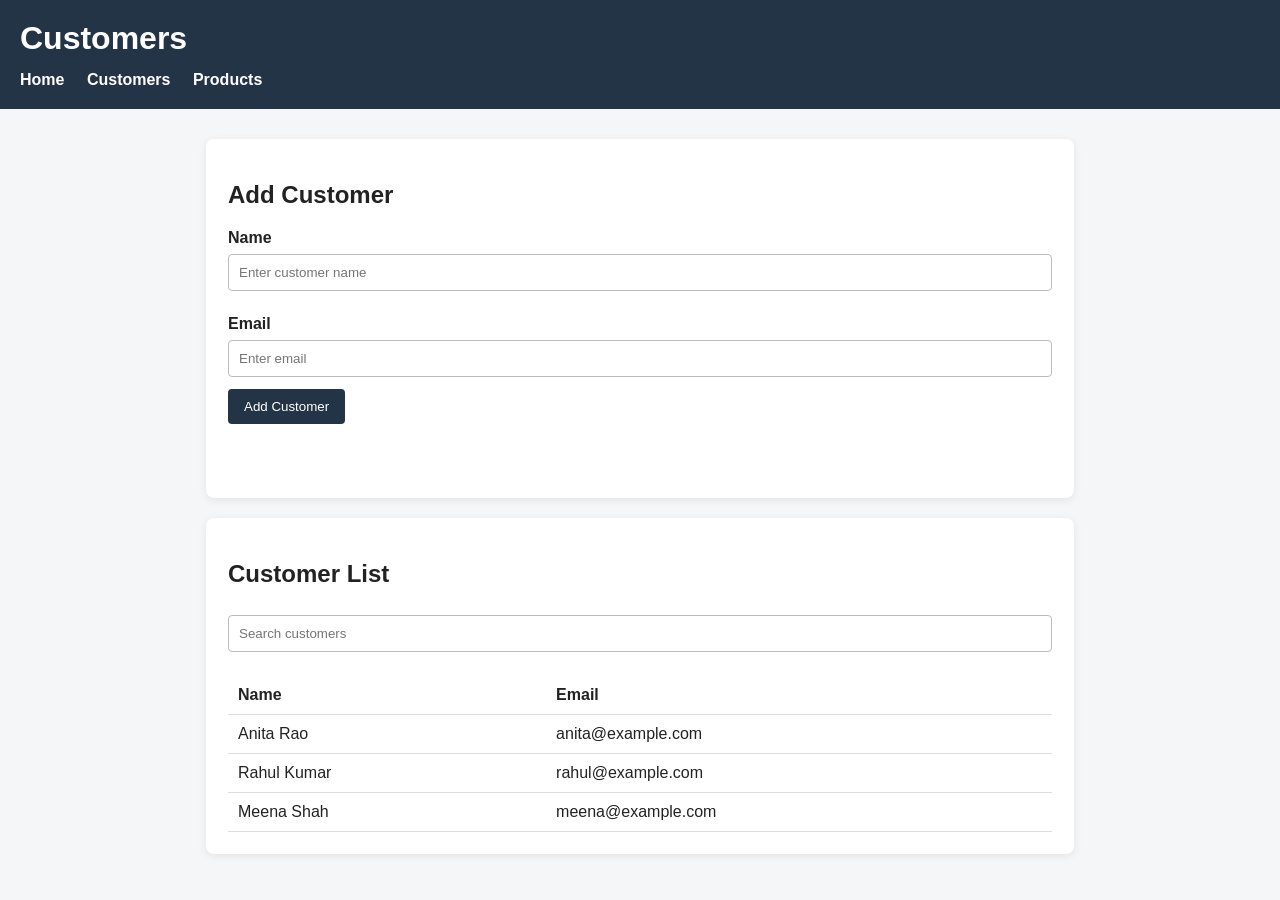
==== customers.html @ 37ca8af6 "Initial commit" ====
<!DOCTYPE html>
<html lang="en">
<head>
  <meta charset="UTF-8">
  <meta name="viewport" content="width=device-width, initial-scale=1.0">
  <title>Customers - Git Practice Shop</title>
  <link rel="stylesheet" href="css/style.css">
</head>
<body>
<header><h1>Customers</h1><nav>
  <a href="index.html">Home</a>
  <a href="customers.html">Customers</a>
  <a href="products.html">Products</a>
</nav></header>
<main>
  <section class="card">
    <h2>Add Customer</h2>
    <form id="customerForm">
      <label for="customerName">Name</label>
      <input id="customerName" type="text" placeholder="Enter customer name">
      <label for="customerEmail">Email</label>
      <input id="customerEmail" type="email" placeholder="Enter email">
      <button type="submit">Add Customer</button>
      <p id="message" class="message"></p>
    </form>
  </section>
  <section class="card">
    <h2>Customer List</h2>
    <input id="customerSearch" type="text" placeholder="Search customers">
    <table id="customerTable">
      <thead><tr><th>Name</th><th>Email</th></tr></thead>
      <tbody>
        <tr><td>Anita Rao</td><td>anita@example.com</td></tr>
        <tr><td>Rahul Kumar</td><td>rahul@example.com</td></tr>
        <tr><td>Meena Shah</td><td>meena@example.com</td></tr>
      </tbody>
    </table>
  </section>
</main>
<script src="js/app.js"></script>
</body>
</html>
---- css/style.css ----
* { box-sizing: border-box; }
body { margin: 0; font-family: Arial, sans-serif; background: #f4f6f8; color: #222; }
header { background: #243447; color: white; padding: 20px; }
header h1 { margin: 0 0 14px; }
nav a { color: white; margin-right: 18px; text-decoration: none; font-weight: bold; }
nav a:hover { text-decoration: underline; }
main { max-width: 900px; margin: 30px auto; padding: 0 16px; }
.card { background: white; padding: 22px; margin-bottom: 20px; border-radius: 8px; box-shadow: 0 2px 8px rgba(0,0,0,.08); }
label { display: block; margin-top: 12px; font-weight: bold; }
input { width: 100%; padding: 10px; margin: 7px 0 12px; border: 1px solid #bbb; border-radius: 4px; }
button { padding: 10px 16px; border: 0; border-radius: 4px; background: #243447; color: white; cursor: pointer; }
table { width: 100%; border-collapse: collapse; margin-top: 12px; }
th, td { text-align: left; padding: 10px; border-bottom: 1px solid #ddd; }
.message { font-weight: bold; min-height: 20px; }
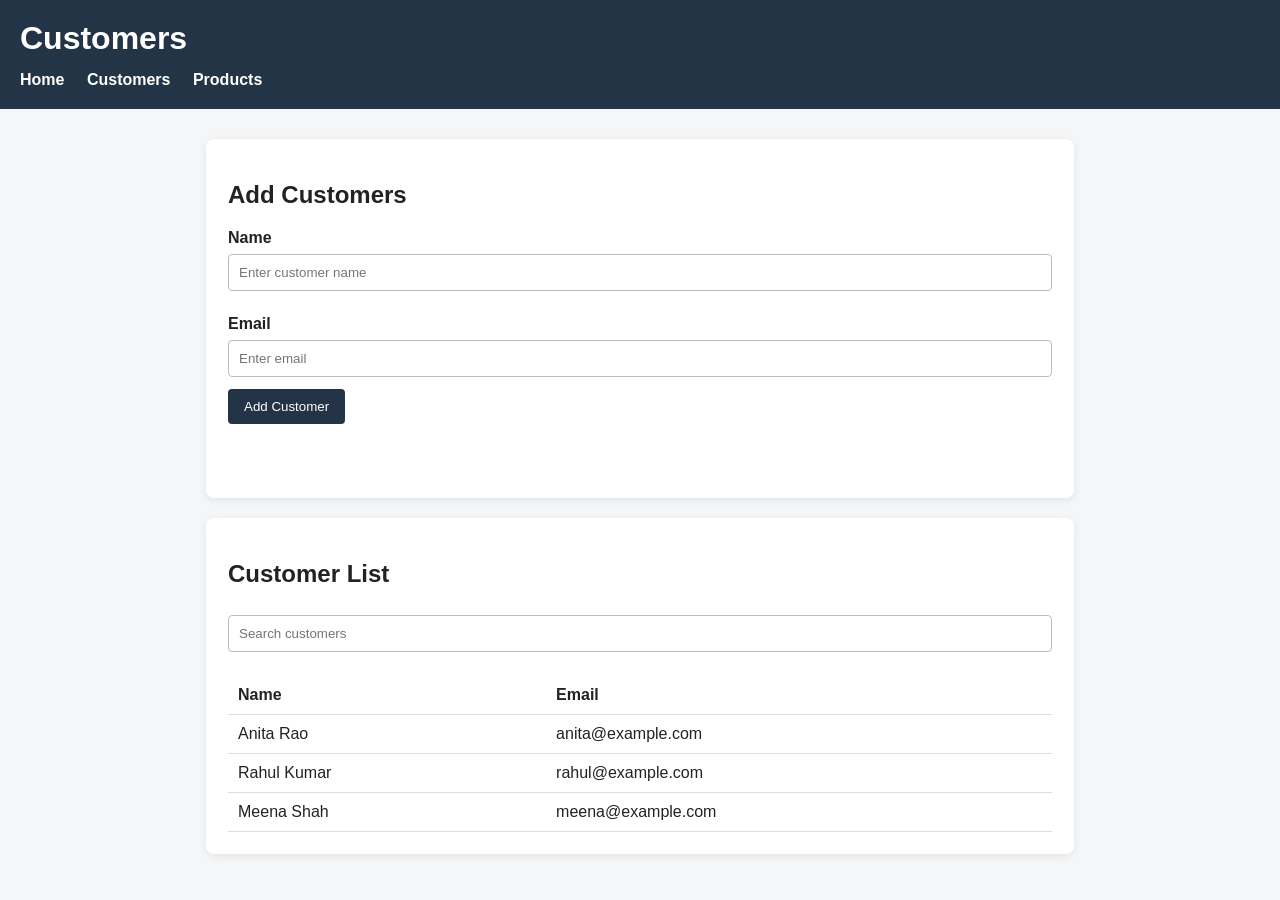
==== commit 35f18915: "updated customers file" ====
--- a/customers.html
+++ b/customers.html
@@ -14,7 +14,7 @@
 </nav></header>
 <main>
   <section class="card">
-    <h2>Add Customer</h2>
+    <h2>Add Customers</h2>
     <form id="customerForm">
       <label for="customerName">Name</label>
       <input id="customerName" type="text" placeholder="Enter customer name">
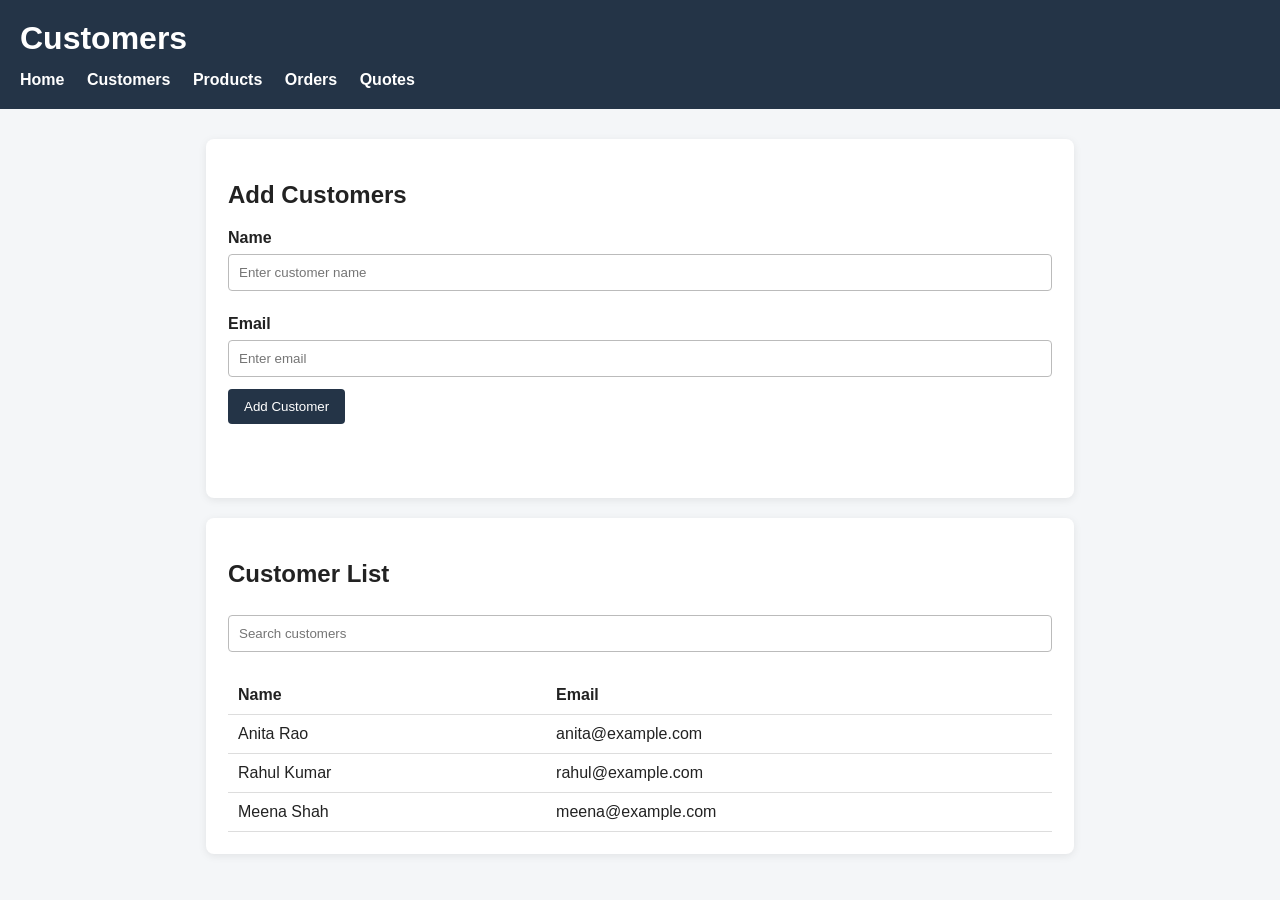
==== commit 67e99c9a: "Fix customer delete bug" ====
--- a/customers.html
+++ b/customers.html
@@ -11,6 +11,8 @@
   <a href="index.html">Home</a>
   <a href="customers.html">Customers</a>
   <a href="products.html">Products</a>
+  <a href="orders.html">Orders</a>
+  <a href="quotes.html">Quotes</a>
 </nav></header>
 <main>
   <section class="card">
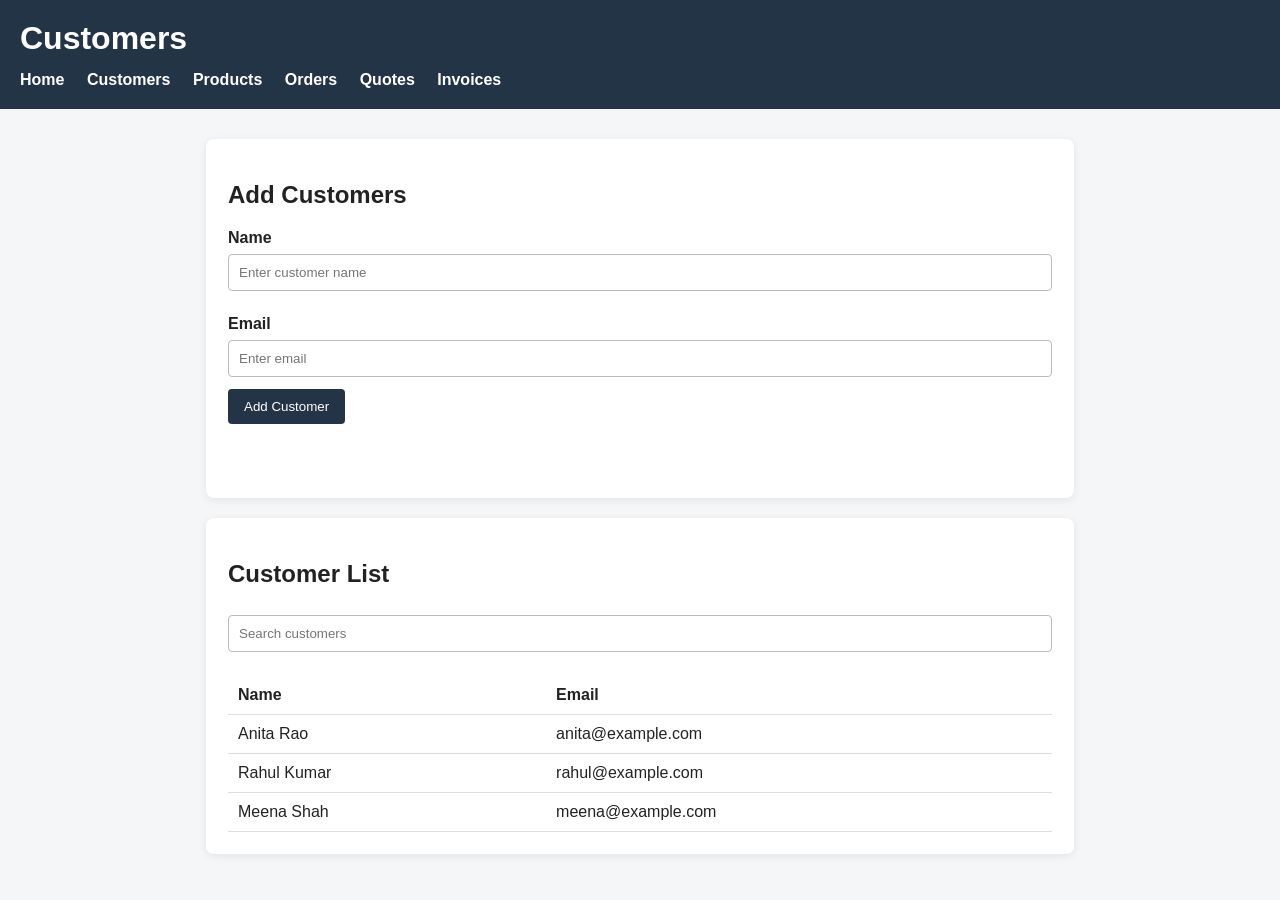
==== commit 1fd7fcd2: "add invoices" ====
--- a/customers.html
+++ b/customers.html
@@ -13,6 +13,7 @@
   <a href="products.html">Products</a>
   <a href="orders.html">Orders</a>
   <a href="quotes.html">Quotes</a>
+  <a href="invoices.html">Invoices</a>
 </nav></header>
 <main>
   <section class="card">
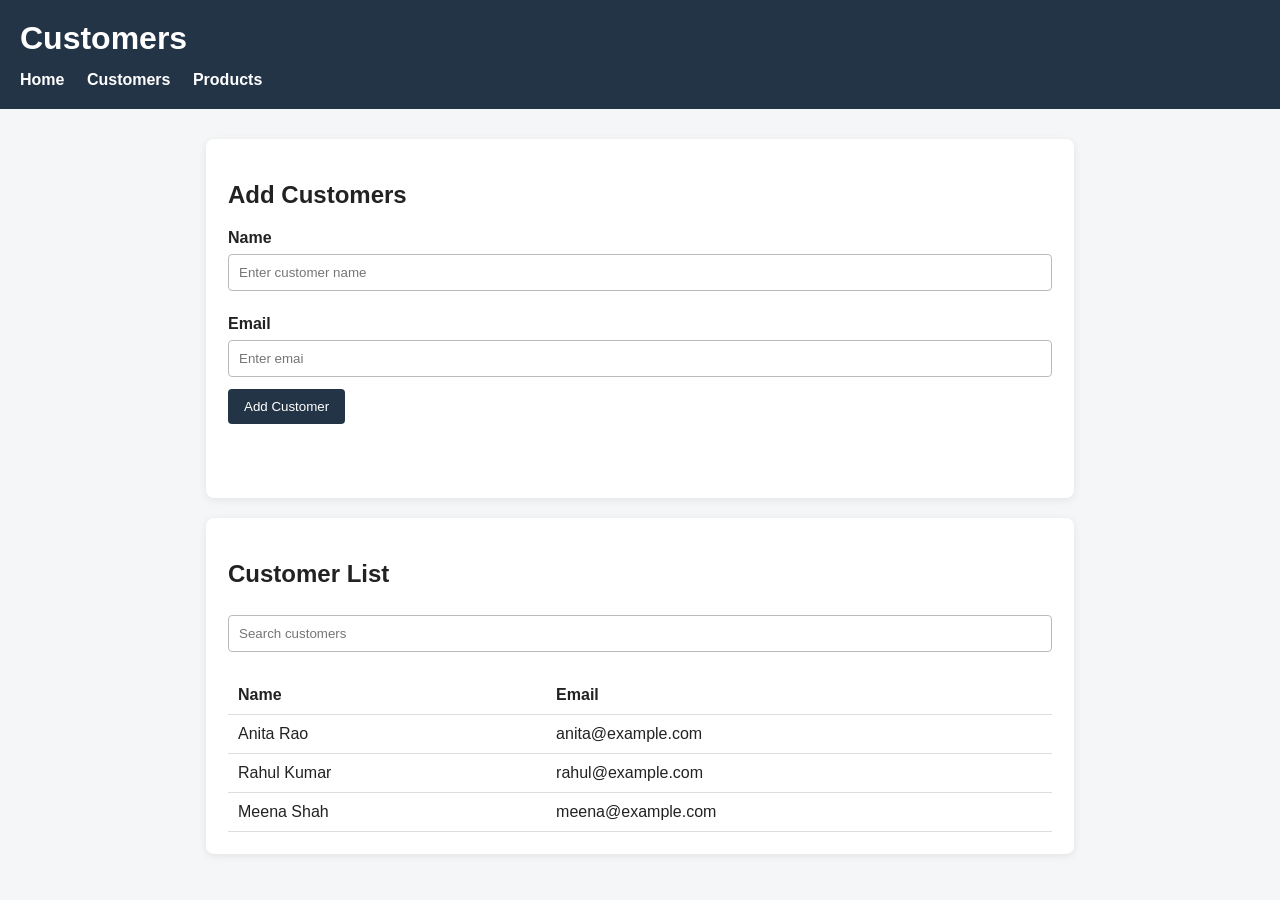
==== commit cf2e7071: "smalchange" ====
--- a/customers.html
+++ b/customers.html
@@ -11,9 +11,6 @@
   <a href="index.html">Home</a>
   <a href="customers.html">Customers</a>
   <a href="products.html">Products</a>
-  <a href="orders.html">Orders</a>
-  <a href="quotes.html">Quotes</a>
-  <a href="invoices.html">Invoices</a>
 </nav></header>
 <main>
   <section class="card">
@@ -22,7 +19,7 @@
       <label for="customerName">Name</label>
       <input id="customerName" type="text" placeholder="Enter customer name">
       <label for="customerEmail">Email</label>
-      <input id="customerEmail" type="email" placeholder="Enter email">
+      <input id="customerEmail" type="email" placeholder="Enter emai">
       <button type="submit">Add Customer</button>
       <p id="message" class="message"></p>
     </form>
